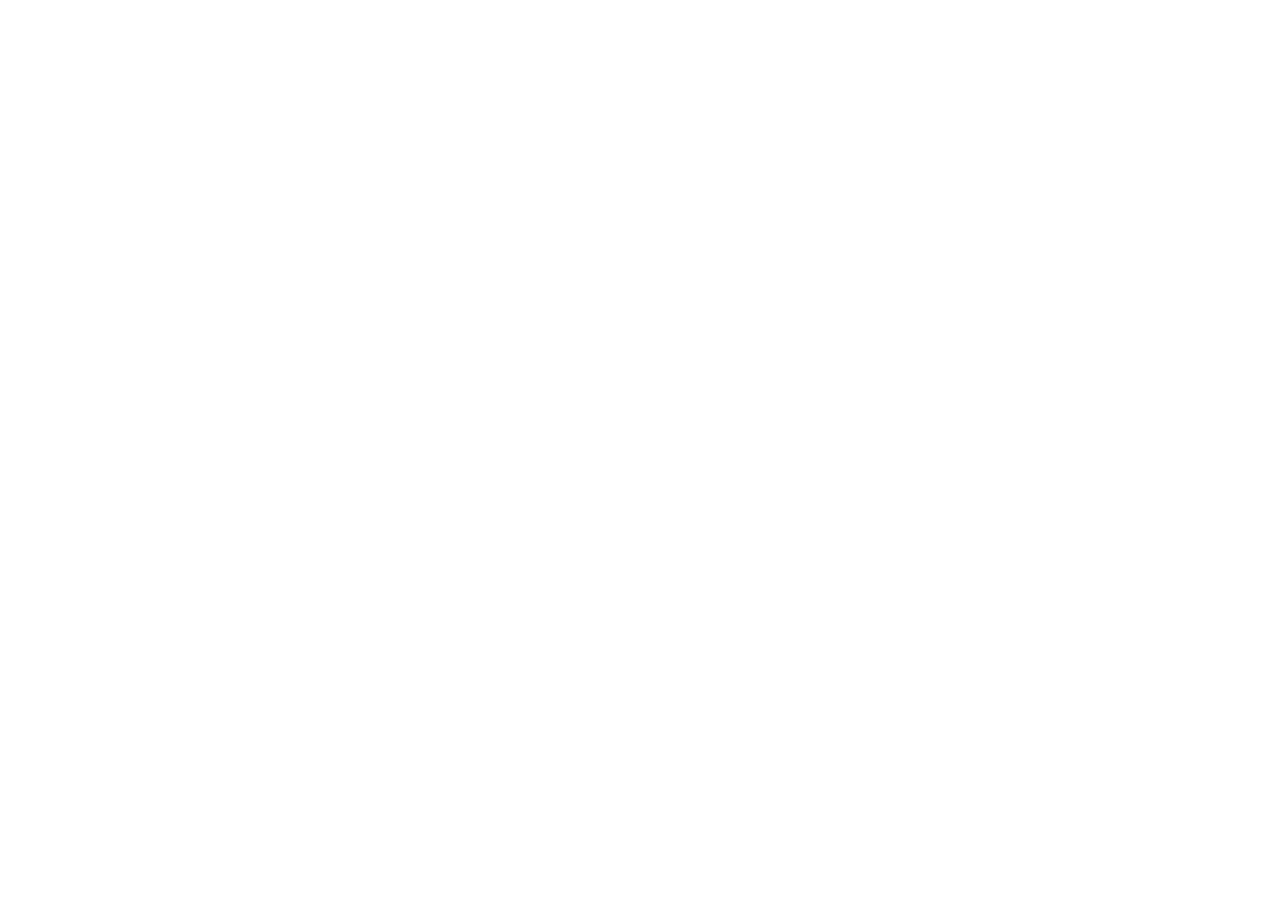
==== multiplicar.html @ 32895680 "Taller Tablas: parte_1 Estructura del proyecto" ====
<!DOCTYPE html>
<html lang="en">
<head>
    <meta charset="UTF-8">
    <meta name="viewport" content="width=device-width, initial-scale=1.0">
    <title>Multiplicar</title>
</head>
<body>
    
</body>
</html>
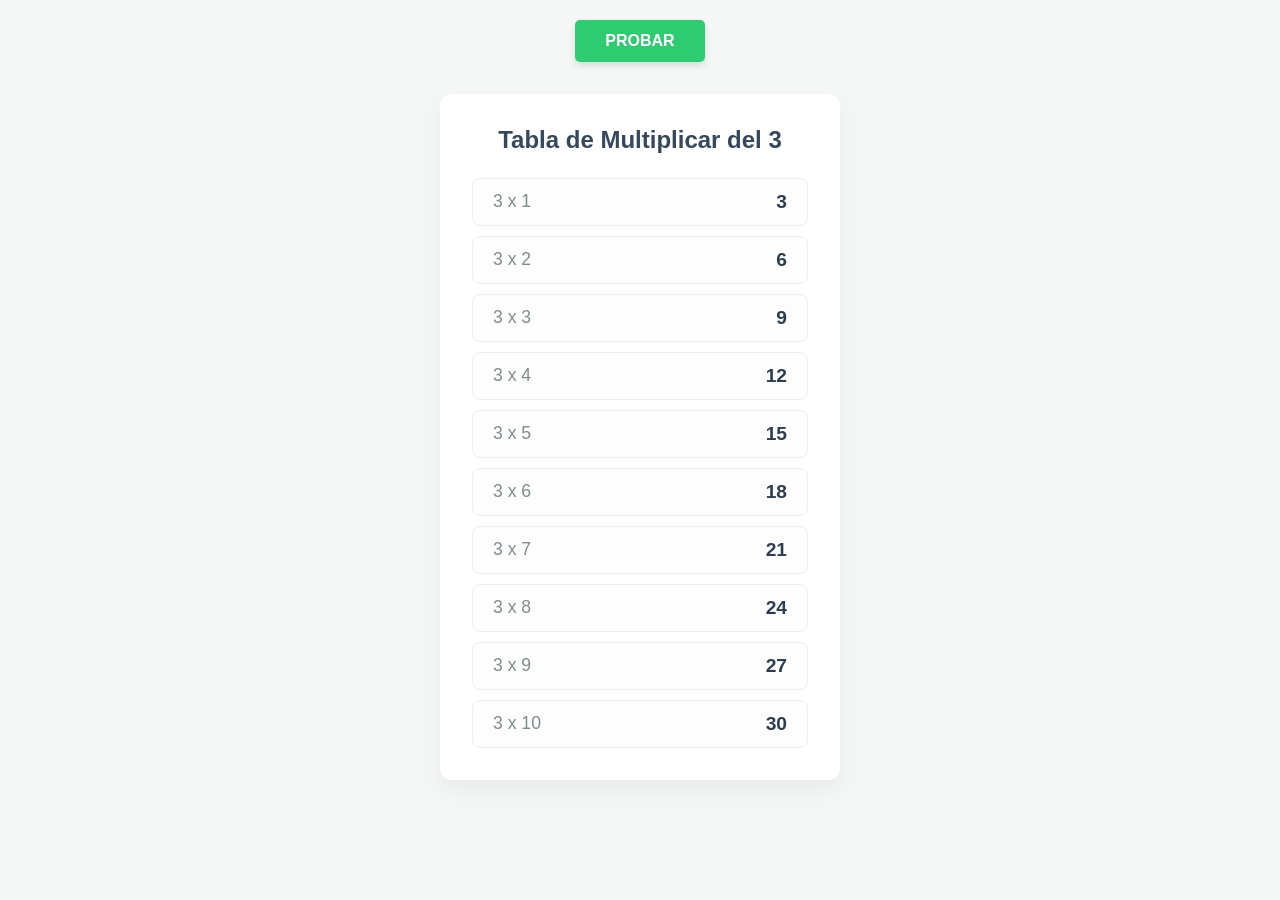
==== commit a0c5ea7c: "Taller Tablas: parte_2 usando la IA para generar base" ====
--- a/multiplicar.html
+++ b/multiplicar.html
@@ -1,11 +1,33 @@
 <!DOCTYPE html>
-<html lang="en">
+<html lang="es">
 <head>
     <meta charset="UTF-8">
     <meta name="viewport" content="width=device-width, initial-scale=1.0">
-    <title>Multiplicar</title>
+    <title>Tabla del 3 - Diseño Responsivo</title>
+    <link rel="stylesheet" href="multiplicar.css">
 </head>
 <body>
-    
+
+    <header>
+        <button class="btn-probar">PROBAR</button>
+    </header>
+
+    <main class="container">
+        <h1>Tabla de Multiplicar del 3</h1>
+        
+        <div class="table-container">
+            <div class="row"><span>3 x 1</span> <strong>3</strong></div>
+            <div class="row"><span>3 x 2</span> <strong>6</strong></div>
+            <div class="row"><span>3 x 3</span> <strong>9</strong></div>
+            <div class="row"><span>3 x 4</span> <strong>12</strong></div>
+            <div class="row"><span>3 x 5</span> <strong>15</strong></div>
+            <div class="row"><span>3 x 6</span> <strong>18</strong></div>
+            <div class="row"><span>3 x 7</span> <strong>21</strong></div>
+            <div class="row"><span>3 x 8</span> <strong>24</strong></div>
+            <div class="row"><span>3 x 9</span> <strong>27</strong></div>
+            <div class="row"><span>3 x 10</span> <strong>30</strong></div>
+        </div>
+    </main>
+
 </body>
 </html>
--- a/multiplicar.css
+++ b/multiplicar.css
@@ -0,0 +1,102 @@
+/* Configuración General */
+* {
+    margin: 0;
+    padding: 0;
+    box-sizing: border-box;
+    font-family: 'Segoe UI', Tahoma, Geneva, Verdana, sans-serif;
+}
+
+body {
+    background-color: #f4f7f6;
+    display: flex;
+    flex-direction: column;
+    align-items: center;
+    min-height: 100vh;
+    padding: 20px;
+}
+
+/* Botón Superior */
+header {
+    width: 100%;
+    max-width: 400px;
+    display: flex;
+    justify-content: center;
+    margin-bottom: 2rem;
+}
+
+.btn-probar {
+    background-color: #2ecc71;
+    color: white;
+    border: none;
+    padding: 12px 30px;
+    font-size: 1rem;
+    font-weight: bold;
+    border-radius: 5px;
+    cursor: pointer;
+    transition: background 0.3s ease;
+    box-shadow: 0 4px 6px rgba(0,0,0,0.1);
+}
+
+.btn-probar:hover {
+    background-color: #27ae60;
+}
+
+/* Contenedor de la Tabla */
+.container {
+    background: white;
+    padding: 2rem;
+    border-radius: 12px;
+    box-shadow: 0 10px 25px rgba(0,0,0,0.05);
+    width: 100%;
+    max-width: 400px;
+    text-align: center;
+}
+
+h1 {
+    color: #34495e;
+    margin-bottom: 1.5rem;
+    font-size: 1.5rem;
+}
+
+/* Filas de la Tabla */
+.table-container {
+    display: flex;
+    flex-direction: column;
+    gap: 10px;
+}
+
+.row {
+    display: flex;
+    justify-content: space-between;
+    padding: 12px 20px;
+    background-color: #fdfdfd;
+    border: 1px solid #eee;
+    border-radius: 8px;
+    transition: transform 0.2s;
+}
+
+.row:hover {
+    transform: scale(1.02);
+    border-color: #2ecc71;
+}
+
+.row span {
+    color: #7f8c8d;
+    font-size: 1.1rem;
+}
+
+.row strong {
+    color: #2c3e50;
+    font-size: 1.2rem;
+}
+
+/* Media Query para pantallas pequeñas */
+@media (max-width: 480px) {
+    .container {
+        padding: 1.5rem;
+    }
+    
+    h1 {
+        font-size: 1.2rem;
+    }
+}
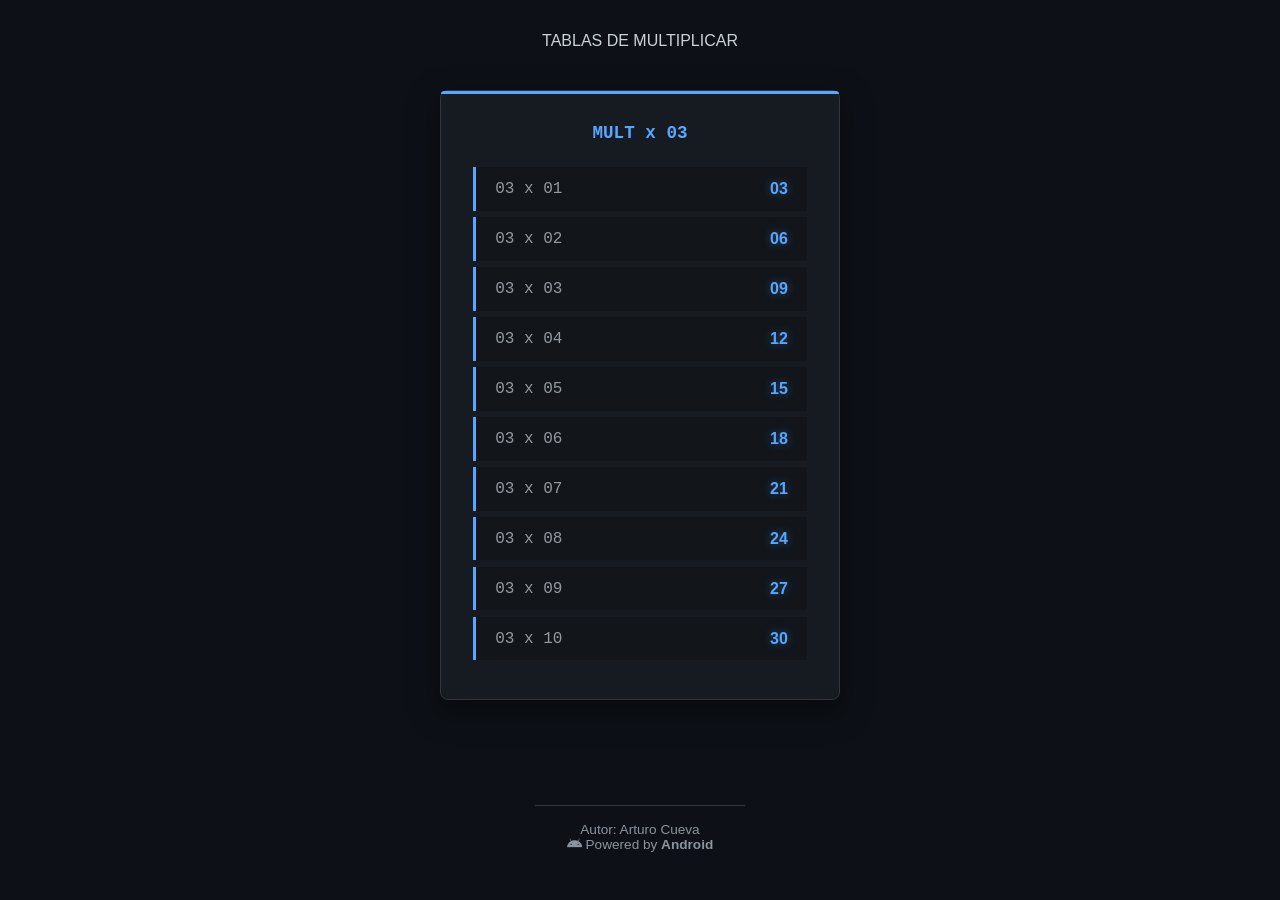
==== commit 523b7b48: "Taller Tablas: parte_3 Mejorando el diseño" ====
--- a/multiplicar.html
+++ b/multiplicar.html
@@ -3,31 +3,41 @@
 <head>
     <meta charset="UTF-8">
     <meta name="viewport" content="width=device-width, initial-scale=1.0">
-    <title>Tabla del 3 - Diseño Responsivo</title>
+    <title>Multiplication OS 1.0</title>
     <link rel="stylesheet" href="multiplicar.css">
 </head>
 <body>
 
     <header>
-        <button class="btn-probar">PROBAR</button>
+        TABLAS DE MULTIPLICAR
     </header>
 
-    <main class="container">
-        <h1>Tabla de Multiplicar del 3</h1>
+    <div class="container">
+        <h1>MULT x 03</h1>
         
-        <div class="table-container">
-            <div class="row"><span>3 x 1</span> <strong>3</strong></div>
-            <div class="row"><span>3 x 2</span> <strong>6</strong></div>
-            <div class="row"><span>3 x 3</span> <strong>9</strong></div>
-            <div class="row"><span>3 x 4</span> <strong>12</strong></div>
-            <div class="row"><span>3 x 5</span> <strong>15</strong></div>
-            <div class="row"><span>3 x 6</span> <strong>18</strong></div>
-            <div class="row"><span>3 x 7</span> <strong>21</strong></div>
-            <div class="row"><span>3 x 8</span> <strong>24</strong></div>
-            <div class="row"><span>3 x 9</span> <strong>27</strong></div>
-            <div class="row"><span>3 x 10</span> <strong>30</strong></div>
+        <div class="table-data">
+            <div class="row"><span>03 x 01</span> <strong>03</strong></div>
+            <div class="row"><span>03 x 02</span> <strong>06</strong></div>
+            <div class="row"><span>03 x 03</span> <strong>09</strong></div>
+            <div class="row"><span>03 x 04</span> <strong>12</strong></div>
+            <div class="row"><span>03 x 05</span> <strong>15</strong></div>
+            <div class="row"><span>03 x 06</span> <strong>18</strong></div>
+            <div class="row"><span>03 x 07</span> <strong>21</strong></div>
+            <div class="row"><span>03 x 08</span> <strong>24</strong></div>
+            <div class="row"><span>03 x 09</span> <strong>27</strong></div>
+            <div class="row"><span>03 x 10</span> <strong>30</strong></div>
         </div>
-    </main>
+    </div>
+
+    <link rel="stylesheet" href="https://cdnjs.cloudflare.com/ajax/libs/font-awesome/6.0.0/css/all.min.css">
+
+<footer>
+    <div class="footer-box">
+        <span>Autor: Arturo Cueva</span><br>
+        <i class="fab fa-android android-icon"></i>
+        <span>Powered by <strong>Android</strong></span>
+    </div>
+</footer>
 
 </body>
 </html>
--- a/multiplicar.css
+++ b/multiplicar.css
@@ -1,102 +1,129 @@
-/* Configuración General */
+:root {
+    --bg-dark: #0d1117;
+    --card-bg: #161b22;
+    --accent-blue: #58a6ff;
+    --accent-glow: rgba(88, 166, 255, 0.4);
+    --border: #30363d;
+    --text-main: #c9d1d9;
+}
+
 * {
     margin: 0;
     padding: 0;
     box-sizing: border-box;
-    font-family: 'Segoe UI', Tahoma, Geneva, Verdana, sans-serif;
 }
 
 body {
-    background-color: #f4f7f6;
+    background-color: var(--bg-dark);
+    color: var(--text-main);
+    font-family: 'Segoe UI', Tahoma, sans-serif;
     display: flex;
     flex-direction: column;
     align-items: center;
+    padding: 2rem;
     min-height: 100vh;
-    padding: 20px;
 }
 
-/* Botón Superior */
-header {
-    width: 100%;
-    max-width: 400px;
-    display: flex;
-    justify-content: center;
-    margin-bottom: 2rem;
+/* Animación de Pulso para el Botón */
+@keyframes glow {
+    from { box-shadow: 0 0 5px var(--accent-glow); }
+    to { box-shadow: 0 0 20px var(--accent-glow); }
 }
 
+header { margin-bottom: 2.5rem; }
+
 .btn-probar {
-    background-color: #2ecc71;
-    color: white;
-    border: none;
-    padding: 12px 30px;
-    font-size: 1rem;
+    background: transparent;
+    color: var(--accent-blue);
+    border: 2px solid var(--accent-blue);
+    padding: 0.8rem 2.5rem;
     font-weight: bold;
-    border-radius: 5px;
+    text-transform: uppercase;
+    letter-spacing: 2px;
     cursor: pointer;
-    transition: background 0.3s ease;
-    box-shadow: 0 4px 6px rgba(0,0,0,0.1);
+    border-radius: 4px;
+    transition: all 0.3s ease;
+    animation: glow 2s infinite alternate;
 }
 
 .btn-probar:hover {
-    background-color: #27ae60;
+    background: var(--accent-blue);
+    color: var(--bg-dark);
+    transform: scale(1.05);
 }
 
 /* Contenedor de la Tabla */
 .container {
-    background: white;
+    background: var(--card-bg);
+    border: 1px solid var(--border);
+    border-radius: 8px;
     padding: 2rem;
-    border-radius: 12px;
-    box-shadow: 0 10px 25px rgba(0,0,0,0.05);
     width: 100%;
     max-width: 400px;
-    text-align: center;
+    box-shadow: 0 10px 30px rgba(0,0,0,0.5);
+    position: relative;
+}
+
+/* Detalle visual superior */
+.container::after {
+    content: "";
+    position: absolute;
+    top: 0; left: 0; width: 100%; height: 3px;
+    background: var(--accent-blue);
+    border-radius: 8px 8px 0 0;
 }
 
 h1 {
-    color: #34495e;
+    font-family: 'Courier New', monospace;
+    font-size: 1.1rem;
+    text-align: center;
     margin-bottom: 1.5rem;
-    font-size: 1.5rem;
-}
-
-/* Filas de la Tabla */
-.table-container {
-    display: flex;
-    flex-direction: column;
-    gap: 10px;
+    color: var(--accent-blue);
 }
 
 .row {
     display: flex;
     justify-content: space-between;
-    padding: 12px 20px;
-    background-color: #fdfdfd;
-    border: 1px solid #eee;
-    border-radius: 8px;
-    transition: transform 0.2s;
+    padding: 0.8rem 1.2rem;
+    margin-bottom: 0.4rem;
+    background: rgba(0,0,0,0.2);
+    border-left: 3px solid var(--accent-blue);
+    transition: all 0.3s ease;
 }
 
 .row:hover {
-    transform: scale(1.02);
-    border-color: #2ecc71;
+    background: var(--border);
+    transform: translateX(10px);
 }
 
 .row span {
-    color: #7f8c8d;
-    font-size: 1.1rem;
+    font-family: 'Courier New', monospace;
+    opacity: 0.7;
 }
 
 .row strong {
-    color: #2c3e50;
-    font-size: 1.2rem;
+    color: var(--accent-blue);
+    text-shadow: 0 0 8px var(--accent-glow);
 }
 
-/* Media Query para pantallas pequeñas */
-@media (max-width: 480px) {
-    .container {
-        padding: 1.5rem;
-    }
-    
-    h1 {
-        font-size: 1.2rem;
-    }
+/* Pie de Página */
+footer {
+    margin-top: auto;
+    padding-top: 3rem;
+    width: 100%;
+    text-align: center;
+}
+
+.footer-box {
+    border-top: 1px solid var(--border);
+    display: inline-block;
+    padding: 1rem 2rem;
+    font-size: 0.85rem;
+    color: #8b949e;
+}
+
+.nickname {
+    color: var(--accent-blue);
+    font-weight: bold;
+    text-transform: uppercase;
 }
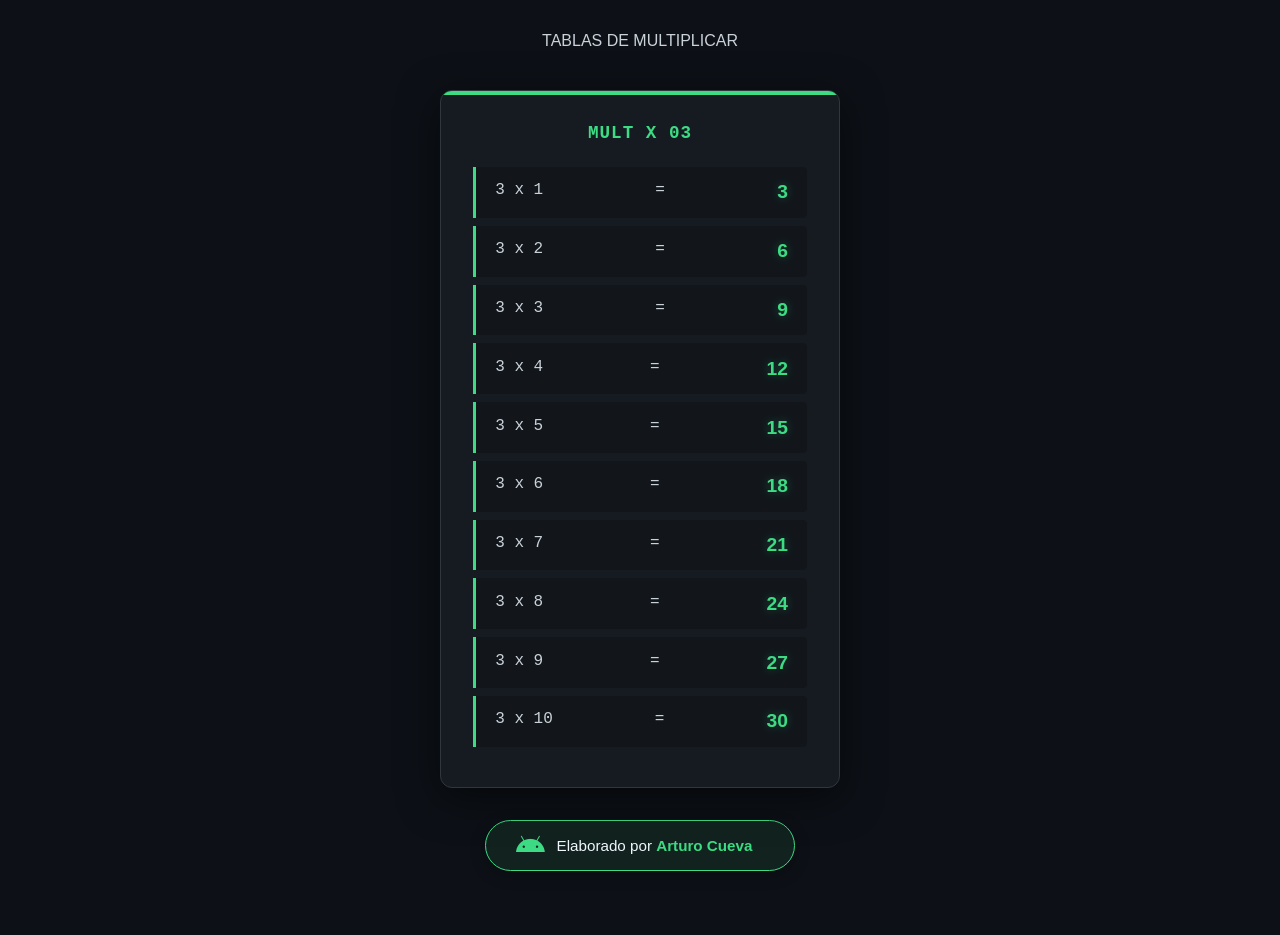
==== commit 42c6e2be: "Taller Tablas: parte_4 Analizando la estructura" ====
--- a/multiplicar.html
+++ b/multiplicar.html
@@ -3,41 +3,39 @@
 <head>
     <meta charset="UTF-8">
     <meta name="viewport" content="width=device-width, initial-scale=1.0">
-    <title>Multiplication OS 1.0</title>
+    <title>Multiplication System v1.0</title>
+    <link rel="stylesheet" href="https://cdnjs.cloudflare.com/ajax/libs/font-awesome/6.0.0/css/all.min.css">
     <link rel="stylesheet" href="multiplicar.css">
 </head>
 <body>
 
     <header>
-        TABLAS DE MULTIPLICAR
+        <p>TABLAS DE MULTIPLICAR</p>
     </header>
 
-    <div class="container">
-        <h1>MULT x 03</h1>
-        
-        <div class="table-data">
-            <div class="row"><span>03 x 01</span> <strong>03</strong></div>
-            <div class="row"><span>03 x 02</span> <strong>06</strong></div>
-            <div class="row"><span>03 x 03</span> <strong>09</strong></div>
-            <div class="row"><span>03 x 04</span> <strong>12</strong></div>
-            <div class="row"><span>03 x 05</span> <strong>15</strong></div>
-            <div class="row"><span>03 x 06</span> <strong>18</strong></div>
-            <div class="row"><span>03 x 07</span> <strong>21</strong></div>
-            <div class="row"><span>03 x 08</span> <strong>24</strong></div>
-            <div class="row"><span>03 x 09</span> <strong>27</strong></div>
-            <div class="row"><span>03 x 10</span> <strong>30</strong></div>
+    <main class="container">
+        <h1>MULT X 03</h1>
+
+        <div class="tabla" id="contenedorTabla">
+            <div class="fila"><span>3 x 1</span> <span>=</span> <strong>3</strong></div>
+            <div class="fila"><span>3 x 2</span> <span>=</span> <strong>6</strong></div>
+            <div class="fila"><span>3 x 3</span> <span>=</span> <strong>9</strong></div>
+            <div class="fila"><span>3 x 4</span> <span>=</span> <strong>12</strong></div>
+            <div class="fila"><span>3 x 5</span> <span>=</span> <strong>15</strong></div>
+            <div class="fila"><span>3 x 6</span> <span>=</span> <strong>18</strong></div>
+            <div class="fila"><span>3 x 7</span> <span>=</span> <strong>21</strong></div>
+            <div class="fila"><span>3 x 8</span> <span>=</span> <strong>24</strong></div>
+            <div class="fila"><span>3 x 9</span> <span>=</span> <strong>27</strong></div>
+            <div class="fila"><span>3 x 10</span> <span>=</span> <strong>30</strong></div>
         </div>
-    </div>
+    </main>
 
-    <link rel="stylesheet" href="https://cdnjs.cloudflare.com/ajax/libs/font-awesome/6.0.0/css/all.min.css">
-
-<footer>
-    <div class="footer-box">
-        <span>Autor: Arturo Cueva</span><br>
-        <i class="fab fa-android android-icon"></i>
-        <span>Powered by <strong>Android</strong></span>
-    </div>
-</footer>
+    <footer>
+        <div class="footer-box">
+            <i class="fab fa-android android-icon"></i>
+            <span>Elaborado por <strong>Arturo Cueva</strong></span><br>
+        </div>
+    </footer>
 
 </body>
 </html>
--- a/multiplicar.css
+++ b/multiplicar.css
@@ -1,10 +1,11 @@
 :root {
     --bg-dark: #0d1117;
     --card-bg: #161b22;
-    --accent-blue: #58a6ff;
-    --accent-glow: rgba(88, 166, 255, 0.4);
+    --accent-green: #3DDC84; /* Verde oficial Android */
+    --accent-glow: rgba(61, 220, 132, 0.3);
     --border: #30363d;
     --text-main: #c9d1d9;
+    --text-bright: #f0f6fc;
 }
 
 * {
@@ -16,7 +17,7 @@
 body {
     background-color: var(--bg-dark);
     color: var(--text-main);
-    font-family: 'Segoe UI', Tahoma, sans-serif;
+    font-family: 'Segoe UI', Roboto, Helvetica, Arial, sans-serif;
     display: flex;
     flex-direction: column;
     align-items: center;
@@ -24,18 +25,13 @@
     min-height: 100vh;
 }
 
-/* Animación de Pulso para el Botón */
-@keyframes glow {
-    from { box-shadow: 0 0 5px var(--accent-glow); }
-    to { box-shadow: 0 0 20px var(--accent-glow); }
-}
-
 header { margin-bottom: 2.5rem; }
 
+/* Botón con Animación Glow Verde */
 .btn-probar {
     background: transparent;
-    color: var(--accent-blue);
-    border: 2px solid var(--accent-blue);
+    color: var(--accent-green);
+    border: 2px solid var(--accent-green);
     padding: 0.8rem 2.5rem;
     font-weight: bold;
     text-transform: uppercase;
@@ -43,34 +39,39 @@
     cursor: pointer;
     border-radius: 4px;
     transition: all 0.3s ease;
-    animation: glow 2s infinite alternate;
+    animation: glow-green 2s infinite alternate;
+}
+
+@keyframes glow-green {
+    from { box-shadow: 0 0 5px var(--accent-glow); }
+    to { box-shadow: 0 0 20px var(--accent-glow); }
 }
 
 .btn-probar:hover {
-    background: var(--accent-blue);
+    background: var(--accent-green);
     color: var(--bg-dark);
     transform: scale(1.05);
 }
 
-/* Contenedor de la Tabla */
+/* Contenedor Principal */
 .container {
     background: var(--card-bg);
     border: 1px solid var(--border);
-    border-radius: 8px;
+    border-radius: 12px;
     padding: 2rem;
     width: 100%;
     max-width: 400px;
-    box-shadow: 0 10px 30px rgba(0,0,0,0.5);
+    box-shadow: 0 10px 40px rgba(0,0,0,0.6);
     position: relative;
+    overflow: hidden;
 }
 
-/* Detalle visual superior */
+/* Barra superior decorativa verde */
 .container::after {
     content: "";
     position: absolute;
-    top: 0; left: 0; width: 100%; height: 3px;
-    background: var(--accent-blue);
-    border-radius: 8px 8px 0 0;
+    top: 0; left: 0; width: 100%; height: 4px;
+    background: var(--accent-green);
 }
 
 h1 {
@@ -78,52 +79,69 @@
     font-size: 1.1rem;
     text-align: center;
     margin-bottom: 1.5rem;
-    color: var(--accent-blue);
+    color: var(--accent-green);
+    letter-spacing: 1px;
 }
 
-.row {
+/* Filas de la Tabla */
+.fila {
     display: flex;
     justify-content: space-between;
-    padding: 0.8rem 1.2rem;
-    margin-bottom: 0.4rem;
+    padding: 0.9rem 1.2rem;
+    margin-bottom: 0.5rem;
     background: rgba(0,0,0,0.2);
-    border-left: 3px solid var(--accent-blue);
+    border-left: 3px solid var(--accent-green);
+    border-radius: 0 4px 4px 0;
     transition: all 0.3s ease;
 }
 
-.row:hover {
-    background: var(--border);
-    transform: translateX(10px);
+.fila:hover {
+    background: rgba(71, 255, 154, 0.63);
+    transform: translateX(8px);
+    border-left-width: 6px;
 }
 
-.row span {
+.fila span {
     font-family: 'Courier New', monospace;
-    opacity: 0.7;
+    color: var(--text-main);
 }
 
-.row strong {
-    color: var(--accent-blue);
-    text-shadow: 0 0 8px var(--accent-glow);
+.fila strong {
+    color: var(--accent-green);
+    font-size: 1.2rem;
+    text-shadow: 0 0 10px var(--accent-glow);
 }
 
-/* Pie de Página */
+/* Footer Estilo Cápsula Android */
 footer {
     margin-top: auto;
-    padding-top: 3rem;
+    padding: 2rem;
     width: 100%;
-    text-align: center;
+    display: flex;
+    justify-content: center;
 }
 
 .footer-box {
-    border-top: 1px solid var(--border);
-    display: inline-block;
-    padding: 1rem 2rem;
-    font-size: 0.85rem;
-    color: #8b949e;
+    display: flex;
+    align-items: center;
+    gap: 12px;
+    background: rgba(61, 220, 132, 0.08);
+    padding: 12px 30px;
+    border-radius: 50px;
+    border: 1px solid var(--accent-green);
+    box-shadow: 0 4px 15px rgba(0,0,0,0.3);
 }
 
-.nickname {
-    color: var(--accent-blue);
-    font-weight: bold;
-    text-transform: uppercase;
+.android-icon {
+    color: var(--accent-green);
+    font-size: 1.6rem;
+}
+
+.footer-box span {
+    font-size: 0.95rem;
+    color: var(--text-bright);
+}
+
+.footer-box strong {
+    color: var(--accent-green);
 }
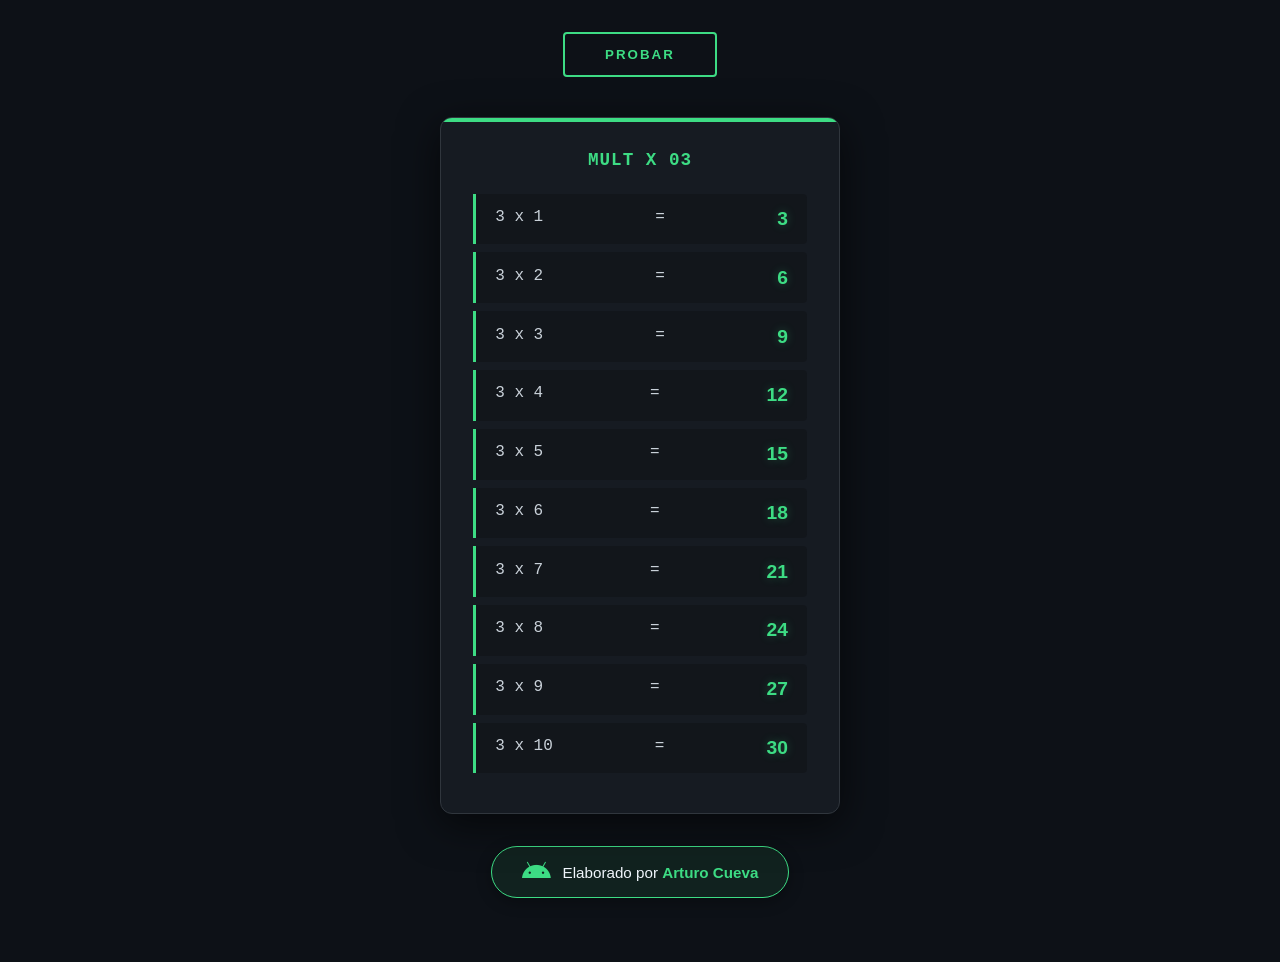
==== commit b43b3614: "Taller Tablas: parte_5 primer contacto con JS" ====
--- a/multiplicar.html
+++ b/multiplicar.html
@@ -10,7 +10,7 @@
 <body>
 
     <header>
-        <p>TABLAS DE MULTIPLICAR</p>
+        <button class="btn-probar" onclick="generarTablas()">PROBAR</button>
     </header>
 
     <main class="container">
@@ -33,9 +33,10 @@
     <footer>
         <div class="footer-box">
             <i class="fab fa-android android-icon"></i>
-            <span>Elaborado por <strong>Arturo Cueva</strong></span><br>
+            <span>Elaborado por <strong>Arturo Cueva</strong></span>
         </div>
     </footer>
 
+    <script src="multiplicar.js"></script>
 </body>
 </html>
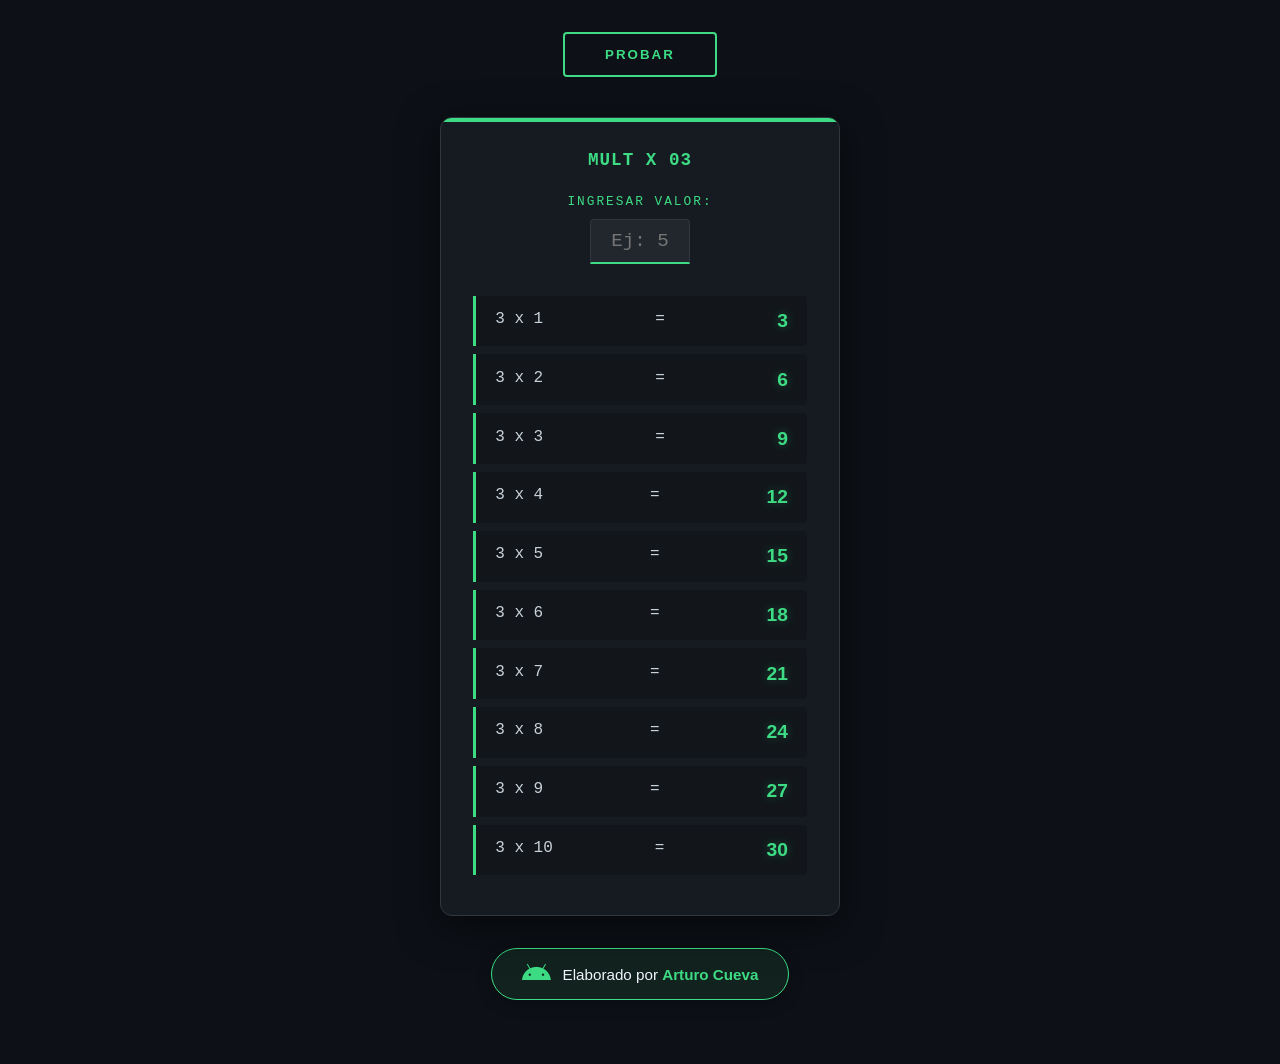
==== commit 78540c49: "Taller Tablas: parte_5 y parte 6, genera tabla x 5 y agrega una caja de texto" ====
--- a/multiplicar.html
+++ b/multiplicar.html
@@ -15,6 +15,12 @@
 
     <main class="container">
         <h1>MULT X 03</h1>
+        
+        <div class="input-group">
+            <label for="numTabla">INGRESAR VALOR:</label>
+            <input type="number" id="numTabla" placeholder="Ej: 5" min="1">
+        </div>
+        
 
         <div class="tabla" id="contenedorTabla">
             <div class="fila"><span>3 x 1</span> <span>=</span> <strong>3</strong></div>
--- a/multiplicar.css
+++ b/multiplicar.css
@@ -144,4 +144,48 @@
 
 .footer-box strong {
     color: var(--accent-green);
+}
+
+/* Estilo para la caja de texto tecnológica */
+.input-group {
+    display: flex;
+    flex-direction: column;
+    align-items: center;
+    margin-bottom: 2rem;
+    gap: 10px;
+}
+
+.input-group label {
+    font-family: 'Courier New', monospace;
+    font-size: 0.8rem;
+    color: var(--accent-green);
+    letter-spacing: 2px;
+}
+
+.input-group input {
+    background: rgba(255, 255, 255, 0.05);
+    border: 1px solid var(--border);
+    border-bottom: 2px solid var(--accent-green);
+    padding: 10px 15px;
+    color: white;
+    font-family: 'Courier New', monospace;
+    font-size: 1.2rem;
+    text-align: center;
+    width: 100px;
+    border-radius: 4px 4px 0 0;
+    outline: none;
+    transition: all 0.3s ease;
+}
+
+.input-group input:focus {
+    background: rgba(61, 220, 132, 0.1);
+    box-shadow: 0 0 15px var(--accent-glow);
+    border-color: var(--accent-green);
+}
+
+/* Evitar las flechas por defecto del input number en algunos navegadores */
+input::-webkit-outer-spin-button,
+input::-webkit-inner-spin-button {
+    -webkit-appearance: none;
+    margin: 0;
 }
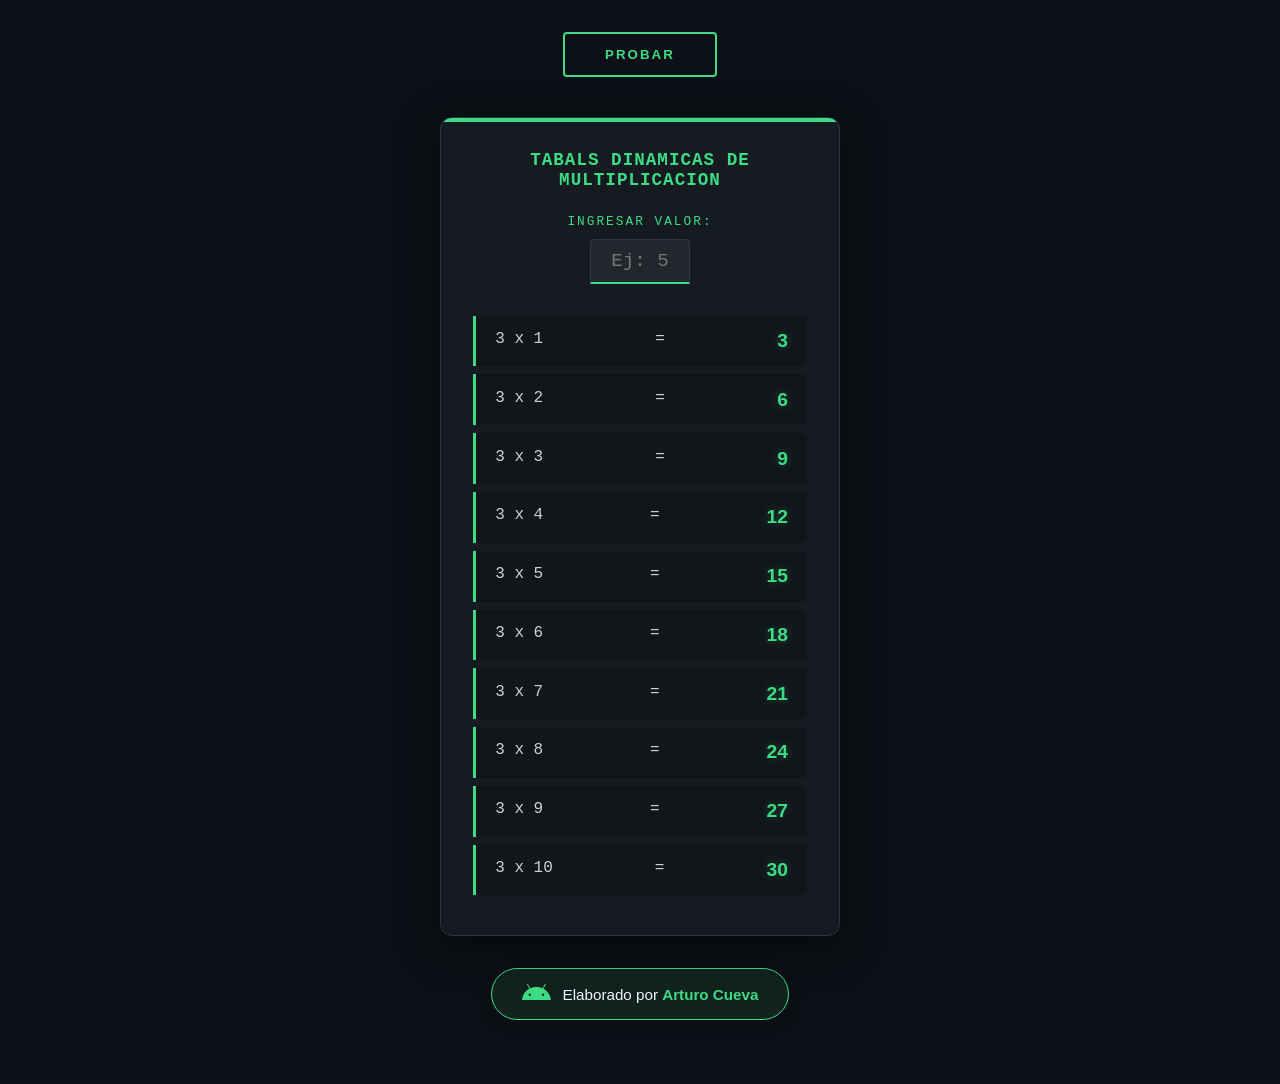
==== commit 412fbde8: "Taller Tablas: parte_8, tabla personalizada a traves de la caja de texto" ====
--- a/multiplicar.html
+++ b/multiplicar.html
@@ -14,7 +14,7 @@
     </header>
 
     <main class="container">
-        <h1>MULT X 03</h1>
+        <h1>TABALS DINAMICAS DE MULTIPLICACION</h1>
         
         <div class="input-group">
             <label for="numTabla">INGRESAR VALOR:</label>
